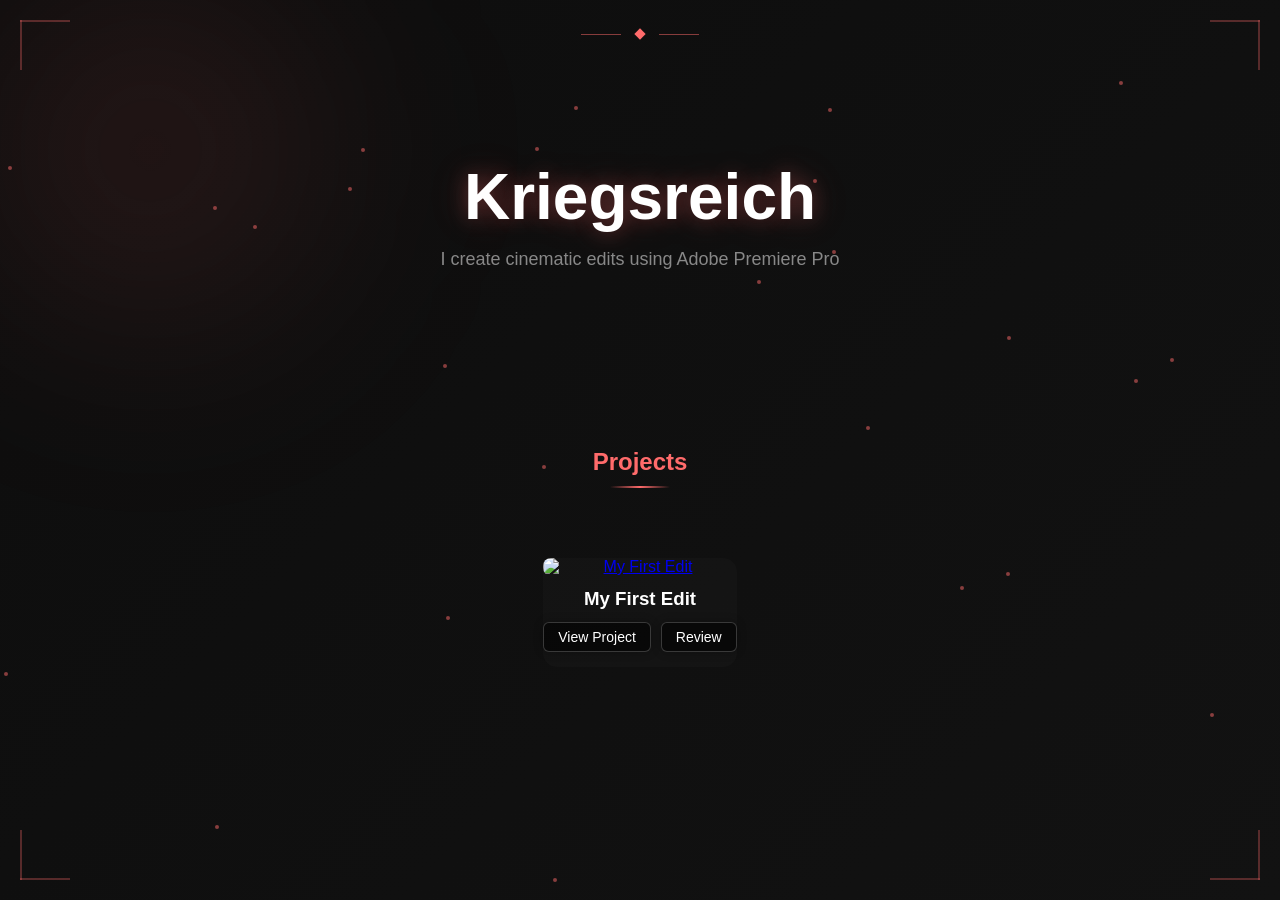
==== index.html @ 52549597 "Add files via upload" ====
<!DOCTYPE html>
<html lang="en">
<head>
<meta charset="UTF-8">
<title>Kriegsreich</title>
<link rel="stylesheet" href="style.css">
</head>
<body>

<div class="bg-glow"></div>

<!-- Corner Decorations -->
<div class="corner-decor top-left"></div>
<div class="corner-decor top-right"></div>
<div class="corner-decor bottom-left"></div>
<div class="corner-decor bottom-right"></div>

<!-- Floating Particles -->
<div class="particles-container" id="particles"></div>

<!-- Section Divider Top -->
<div class="section-divider top">
  <span></span>
  <div class="divider-icon"></div>
  <span></span>
</div>

<section class="hero fade-in" id="section-0">
  <video autoplay muted loop class="hero-bg">
    <source src="assets/bg.mp4" type="video/mp4">
  </video>
  <h1>Kriegsreich</h1>
  <p class="subtitle">I create cinematic edits using Adobe Premiere Pro</p>
</section>

<section class="projects fade-in" id="section-1">
  <h2 class="section-title">Projects</h2>

  <div class="project">
    <a href="project1.html" class="project-link">
      <img src="https://i.ytimg.com/vi/NnxwMjfUUzk/hqdefault.jpg" alt="My First Edit">
    </a>

    <h3>My First Edit</h3>

    <div class="project-buttons">
      <button class="btn btn-primary" onclick="openModal('assets/YTDown.com_YouTube_2hollis-Poster-Boy-Slowed-Reverb-Lyrics_Media_NnxwMjfUUzk_001_1080p.mp4')">View Project</button>
      <a href="https://www.youtube.com/watch?v=NnxwMjfUUzk" target="_blank" class="btn btn-secondary">Review</a>
    </div>
  </div>
</section>

<div id="videoModal" class="modal">
  <div class="modal-content">
    <span class="close" onclick="closeModal()">&times;</span>
    <video id="modalVideo" controls>
      <source src="assets/YTDown.com_YouTube_2hollis-Poster-Boy-Slowed-Reverb-Lyrics_Media_NnxwMjfUUzk_001_1080p.mp4" type="video/mp4">
    </video>
  </div>
</div>

<script>
(function() {
  var modal = document.getElementById('videoModal');
  var modalVideo = document.getElementById('modalVideo');
  var bgGlow = document.querySelector('.bg-glow');

  document.addEventListener('mousemove', function(e) {
    bgGlow.style.left = (e.clientX - 250) + 'px';
    bgGlow.style.top = (e.clientY - 250) + 'px';
  });

  document.addEventListener('mouseenter', function(e) {
    bgGlow.classList.add('following');
    bgGlow.style.left = (e.clientX - 250) + 'px';
    bgGlow.style.top = (e.clientY - 250) + 'px';
  });

  document.addEventListener('mouseleave', function() {
    bgGlow.classList.remove('following');
  });

  window.openModal = function(src) {
    modalVideo.src = src;
    modal.classList.add('show');
    modalVideo.currentTime = 0;
    modalVideo.play();
  };

  window.closeModal = function() {
    modal.classList.remove('show');
    modalVideo.pause();
    modalVideo.src = "";
  };

  var fadeElements = document.querySelectorAll('.fade-in');
  var fadeObserver = new IntersectionObserver(function(entries) {
    entries.forEach(function(entry) {
      if (entry.isIntersecting) {
        entry.target.classList.add('visible');
      }
    });
  }, { threshold: 0.1 });
  fadeElements.forEach(function(el) { fadeObserver.observe(el); });

  modal.addEventListener('click', function(e) {
    if (e.target === modal) {
      closeModal();
    }
  });

  // Create floating particles
  var particlesContainer = document.getElementById('particles');
  for (var i = 0; i < 25; i++) {
    var particle = document.createElement('div');
    particle.className = 'particle';
    particle.style.left = Math.random() * 100 + '%';
    particle.style.top = Math.random() * 100 + '%';
    particle.style.animationDelay = '0s';
    particle.style.animationDuration = (12 + Math.random() * 8) + 's';
    particlesContainer.appendChild(particle);
  }

  // Scroll to section function
  window.scrollToSection = function(index) {
    var section = document.getElementById('section-' + index);
    if (section) {
      section.scrollIntoView({ behavior: 'smooth' });
    }
  };
})();
</script>
</body>
</html>
---- style.css ----
/* VARIABLES */
:root {
  --bg-main: #0d0d0d;
  --bg-dark: #0a0a0a;
  --accent-red: #ff6b6b;
  --accent-red-light: rgba(255,107,107,0.2);
  --text-main: #ffffff;
  --text-muted: #888;
}

/* RESET */
body {
  margin: 0;
  position: relative;
  font-family: -apple-system, BlinkMacSystemFont, "Segoe UI", Roboto, sans-serif;
  background: linear-gradient(135deg, var(--bg-main), #121212);
  color: var(--text-main);
  min-height: 100vh;
  overflow-x: hidden;
}

/* BACKGROUND GLOW */
.bg-glow {
  position: fixed;
  top: -100px;
  left: -100px;
  width: 500px;
  height: 500px;
  background: radial-gradient(circle, rgba(255,107,107,0.15), transparent 70%);
  filter: blur(100px);
  z-index: 9999;
  animation: floatGlow 10s ease-in-out infinite alternate;
  pointer-events: none;
}

.bg-glow.following {
  animation: none;
}

@keyframes floatGlow {
  0% { transform: translate(0, 0); }
  100% { transform: translate(200px, 150px); }
}

/* HERO */
.hero {
  position: relative;
  text-align: center;
  padding: 160px 20px 80px;
  overflow: hidden;
}

.hero h1 {
  font-size: 64px;
  margin: 0;
}

.subtitle {
  margin-top: 15px;
  font-size: 18px;
  color: var(--text-muted);
}

/* HERO VIDEO */
.hero-bg {
  position: absolute;
  top: 50%;
  left: 50%;
  width: 120%;
  transform: translate(-50%, -50%);
  opacity: 0.2;
  z-index: -1;
  pointer-events: none;
}

/* PROJECTS */
.projects {
  display: flex;
  flex-direction: column;
  align-items: center;
  gap: 40px;
  padding: 60px 20px 80px;
}

.section-title {
  font-size: 24px;
  color: var(--accent-red);
}

.section-title::after {
  content: "";
  display: block;
  width: 60px;
  height: 2px;
  background: var(--accent-red-light);
  margin: 10px auto;
}

/* PROJECT CARD */
.project {
  position: relative;
  background: #ffffff05;
  border-radius: 14px;
  overflow: visible;
  max-width: 420px;
  text-align: center;
  transition: all 0.3s ease;
}

.project-link {
  cursor: pointer;
  display: block;
}

.project img {
  width: 100%;
  display: block;
  border-radius: 8px;
  transition: box-shadow 0.3s ease, transform 0.3s ease;
}

.project:hover img {
  box-shadow: 0 8px 30px rgba(0,0,0,0.5);
  transform: scale(1.03);
}

.project:hover {
  transform: translateY(-5px);
}

.project::before {
  content: "";
  position: absolute;
  inset: 0;
  background: linear-gradient(120deg, transparent, rgba(255,107,107,0.2), transparent);
  opacity: 0;
  transition: 0.3s;
  pointer-events: none;
}

.project:hover::before {
  opacity: 1;
}

.project h3 {
  margin: 12px 0;
}

/* BUTTONS */
.project-buttons {
  display: flex;
  justify-content: center;
  gap: 10px;
  margin-bottom: 15px;
}

.btn {
  padding: 6px 14px;
  border-radius: 6px;
  text-decoration: none;
  color: white;
  cursor: pointer;
  border: none;
  font-size: 14px;
  background: rgba(0,0,0,0.6);
  border: 1px solid rgba(255,255,255,0.2);
  box-shadow: 0 0 10px rgba(0,0,0,0.3);
  transition: all 0.3s ease;
}

.btn-primary {
  background: rgba(0,0,0,0.6);
  border: 1px solid rgba(255,255,255,0.2);
  box-shadow: 0 0 10px rgba(0,0,0,0.3);
}

.btn-secondary {
  background: rgba(0,0,0,0.6);
  border: 1px solid rgba(255,255,255,0.2);
  box-shadow: 0 0 10px rgba(0,0,0,0.3);
}

.btn:hover {
  background: var(--accent-red);
  box-shadow: 0 0 20px var(--accent-red);
}

/* MODAL */
.modal {
  position: fixed;
  inset: 0;
  background: rgba(0,0,0,0);
  display: flex;
  justify-content: center;
  align-items: center;
  opacity: 0;
  pointer-events: none;
  transition: 0.5s;
  z-index: 10000;
}

.modal.show {
  opacity: 1;
  pointer-events: all;
}

.modal-content {
  width: 90vw;
  max-width: 1200px;
  aspect-ratio: 16 / 9;
  transform: scale(0.8);
  transition: 0.5s;
  background: #000;
  border-radius: 12px;
  overflow: hidden;
}

.modal.show .modal-content {
  transform: scale(1);
}

.modal video {
  width: 100%;
  height: 100%;
}

.close {
  position: absolute;
  top: 10px;
  right: 15px;
  font-size: 28px;
  cursor: pointer;
  color: white;
  transition: all 0.3s ease;
}

.close:hover {
  color: var(--accent-red);
  text-shadow: 0 0 20px var(--accent-red);
}

/* STEPS PAGE */
#details {
  background: var(--bg-dark);
  padding: 60px 20px;
  text-align: center;
}

/* STEPS HORIZONTAL SCROLL */
#details {
  background: var(--bg-dark);
  padding: 60px 20px;
  text-align: center;
}

.carousel-wrapper {
  display: flex;
  align-items: center;
  justify-content: center;
  gap: 20px;
  margin-top: 30px;
  padding: 0 10px;
}

.carousel-viewport {
  width: 100%;
  max-width: 1600px;
  overflow: hidden;
  padding: 0 20px;
}

.carousel-track {
  display: flex;
  gap: 20px;
  width: max-content;
}

.step-card {
  width: 320px;
  min-width: 320px;
  text-align: center;
  opacity: 0;
  transform: translateX(30px);
  transition: opacity 0.5s ease, transform 0.5s ease;
}

.step-card.visible {
  opacity: 1;
  transform: translateX(0);
}

.step-card img {
  width: 100%;
  height: 200px;
  object-fit: cover;
  border-radius: 10px;
}

.step-card p {
  margin-top: 10px;
  font-size: 16px;
  color: var(--text-muted);
}

.carousel-arrow {
  background: rgba(0,0,0,0.6);
  color: white;
  border: 1px solid rgba(255,255,255,0.2);
  width: 55px;
  height: 55px;
  cursor: pointer;
  font-size: 26px;
  border-radius: 50%;
  flex-shrink: 0;
  transition: all 0.3s ease;
  display: flex;
  align-items: center;
  justify-content: center;
  box-shadow: 0 0 10px rgba(0,0,0,0.3);
}

.carousel-arrow:hover {
  transform: scale(1.1);
  background: var(--accent-red);
  box-shadow: 0 0 25px var(--accent-red);
}

.carousel-arrow:active {
  transform: scale(0.95);
}

.play-pause-btn {
  margin-top: 25px;
  background: rgba(0,0,0,0.6);
  color: white;
  border: 1px solid rgba(255,255,255,0.2);
  padding: 14px 35px;
  cursor: pointer;
  font-size: 16px;
  border-radius: 50px;
  transition: all 0.3s ease;
  font-weight: 500;
  letter-spacing: 2px;
  box-shadow: 0 0 10px rgba(0,0,0,0.3);
}

.play-pause-btn:hover {
  transform: translateY(-3px);
  background: var(--accent-red);
  box-shadow: 0 0 25px var(--accent-red);
}

.play-pause-btn:active {
  transform: translateY(0);
}

.home-btn {
  background: rgba(0,0,0,0.6);
  border: 1px solid rgba(255,255,255,0.2);
  padding: 10px 20px;
  border-radius: 8px;
  color: white;
  text-decoration: none;
  cursor: pointer;
  font-size: 14px;
  font-weight: bold;
  display: inline-block;
  transition: all 0.3s ease;
  box-shadow: 0 0 10px rgba(0,0,0,0.3);
}

.home-btn:hover {
  background: var(--accent-red);
  box-shadow: 0 0 25px var(--accent-red);
}

.carousel-arrow:hover {
  transform: scale(1.1);
  background: var(--accent-red);
  box-shadow: 0 0 20px var(--accent-red);
}

.carousel-arrow:active {
  transform: scale(0.95);
}

.play-pause-btn {
  margin-top: 25px;
  background: rgba(0,0,0,0.6);
  color: white;
  border: 1px solid rgba(255,255,255,0.2);
  padding: 14px 35px;
  cursor: pointer;
  font-size: 16px;
  border-radius: 50px;
  transition: all 0.3s ease;
  font-weight: 500;
  letter-spacing: 2px;
}

.play-pause-btn:hover {
  transform: translateY(-3px);
  background: var(--accent-red);
  box-shadow: 0 0 20px var(--accent-red);
}

.play-pause-btn:active {
  transform: translateY(0);
}

/* FADE-IN */
.fade-in {
  opacity: 0;
  transform: translateY(20px);
  transition: 0.8s;
}

.fade-in.visible {
  opacity: 1;
  transform: translateY(0);
}

/* HOME BUTTON */
.nav-buttons {
  position: absolute;
  top: 30px;
  left: 30px;
  z-index: 100;
}

.home-btn {
  background: rgba(0,0,0,0.6);
  border: 1px solid rgba(255,255,255,0.2);
  padding: 10px 20px;
  border-radius: 8px;
  color: white;
  text-decoration: none;
  cursor: pointer;
  font-size: 14px;
  font-weight: bold;
  display: inline-block;
  transition: all 0.3s ease;
}

.home-btn:hover {
  background: var(--accent-red);
  box-shadow: 0 0 20px var(--accent-red);
}

/* ========== DECORATIONS ========== */

/* 1. Glowing Title */
.hero h1 {
  font-size: 64px;
  margin: 0;
  text-shadow: 0 0 20px rgba(255,107,107,0.3), 0 0 40px rgba(255,107,107,0.2);
  animation: titleGlow 3s ease-in-out infinite alternate;
}

@keyframes titleGlow {
  0% { text-shadow: 0 0 20px rgba(255,107,107,0.3), 0 0 40px rgba(255,107,107,0.2); }
  100% { text-shadow: 0 0 30px rgba(255,107,107,0.5), 0 0 60px rgba(255,107,107,0.3); }
}

/* 2. Animated decorative line under section titles */
.section-title::after {
  content: "";
  display: block;
  width: 60px;
  height: 2px;
  background: linear-gradient(90deg, transparent, var(--accent-red), transparent);
  margin: 10px auto;
  animation: lineGlow 2s ease-in-out infinite;
}

@keyframes lineGlow {
  0%, 100% { width: 60px; opacity: 0.8; }
  50% { width: 100px; opacity: 1; }
}

/* 3. Corner decorations */
.corner-decor {
  position: fixed;
  width: 100px;
  height: 100px;
  pointer-events: none;
  z-index: 1;
}

.corner-decor::before,
.corner-decor::after {
  content: '';
  position: absolute;
  background: var(--accent-red);
  opacity: 0.3;
}

.corner-decor.top-left {
  top: 0;
  left: 0;
}
.corner-decor.top-left::before {
  top: 20px;
  left: 20px;
  width: 50px;
  height: 2px;
}
.corner-decor.top-left::after {
  top: 20px;
  left: 20px;
  width: 2px;
  height: 50px;
}

.corner-decor.top-right {
  top: 0;
  right: 0;
}
.corner-decor.top-right::before {
  top: 20px;
  right: 20px;
  width: 50px;
  height: 2px;
}
.corner-decor.top-right::after {
  top: 20px;
  right: 20px;
  width: 2px;
  height: 50px;
}

.corner-decor.bottom-left {
  bottom: 0;
  left: 0;
}
.corner-decor.bottom-left::before {
  bottom: 20px;
  left: 20px;
  width: 50px;
  height: 2px;
}
.corner-decor.bottom-left::after {
  bottom: 20px;
  left: 20px;
  width: 2px;
  height: 50px;
}

.corner-decor.bottom-right {
  bottom: 0;
  right: 0;
}
.corner-decor.bottom-right::before {
  bottom: 20px;
  right: 20px;
  width: 50px;
  height: 2px;
}
.corner-decor.bottom-right::after {
  bottom: 20px;
  right: 20px;
  width: 2px;
  height: 50px;
}

/* 4. Floating particles */
.particles-container {
  position: fixed;
  top: 0;
  left: 0;
  width: 100%;
  height: 100%;
  pointer-events: none;
  z-index: 0;
  overflow: hidden;
}

.particle {
  position: absolute;
  width: 4px;
  height: 4px;
  background: var(--accent-red);
  border-radius: 50%;
  opacity: 0.5;
  animation: floatParticle 15s linear infinite;
}

@keyframes floatParticle {
  0% { transform: translateY(0) translateX(0); opacity: 0.5; }
  25% { transform: translateY(-25vh) translateX(30px); opacity: 0.5; }
  50% { transform: translateY(-50vh) translateX(-20px); opacity: 0.5; }
  75% { transform: translateY(-75vh) translateX(40px); opacity: 0.5; }
  100% { transform: translateY(-150vh) translateX(-30px); opacity: 0; }
}

/* 5. Decorative divider between sections */
.section-divider {
  position: fixed;
  display: flex;
  align-items: center;
  justify-content: center;
  gap: 15px;
  max-width: 200px;
  z-index: 100;
}

.section-divider.top {
  left: 50%;
  top: 30px;
  transform: translateX(-50%);
}

.section-divider.bottom {
  left: 50%;
  bottom: 30px;
  transform: translateX(-50%);
}

.section-divider span {
  width: 40px;
  height: 1px;
  background: var(--accent-red);
  opacity: 0.5;
}

.section-divider .divider-icon {
  width: 8px;
  height: 8px;
  background: var(--accent-red);
  transform: rotate(45deg);
  animation: dividerPulse 2s ease-in-out infinite;
}

@keyframes dividerPulse {
  0%, 100% { transform: rotate(45deg) scale(1); opacity: 0.5; }
  50% { transform: rotate(45deg) scale(1.3); opacity: 1; }
}

/* 6. Animated border around cards */
.step-card {
  position: relative;
  width: 320px;
  min-width: 320px;
  text-align: center;
  opacity: 0;
  transform: translateX(30px);
  transition: opacity 0.5s ease, transform 0.5s ease, box-shadow 0.3s ease;
}

.step-card::before {
  content: '';
  position: absolute;
  inset: -2px;
  background: linear-gradient(45deg, var(--accent-red), transparent, var(--accent-red));
  border-radius: 12px;
  opacity: 0;
  transition: opacity 0.3s ease;
  z-index: -1;
}

.step-card::after {
  content: '';
  position: absolute;
  inset: -2px;
  background: linear-gradient(45deg, var(--accent-red), transparent, var(--accent-red));
  border-radius: 12px;
  opacity: 0;
  transition: opacity 0.3s ease;
  z-index: -1;
  animation: borderGlow 2s linear infinite;
  background-size: 200% 200%;
}

@keyframes borderGlow {
  0% { background-position: 0% 50%; }
  50% { background-position: 100% 50%; }
  100% { background-position: 0% 50%; }
}

.step-card:hover::after {
  opacity: 0.7;
}

.step-card:hover {
  box-shadow: 0 0 30px rgba(255,107,107,0.3), 0 0 60px rgba(255,107,107,0.1);
}
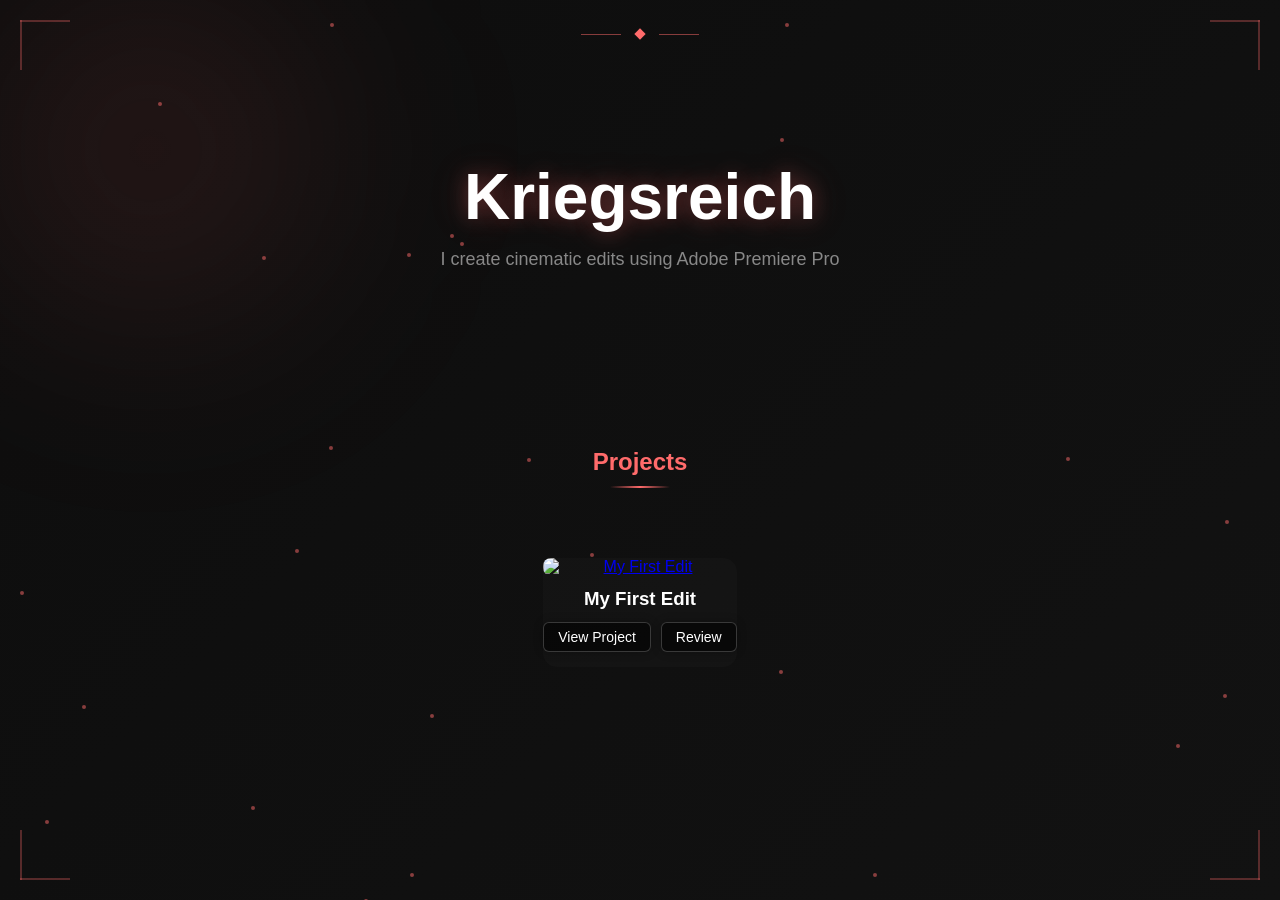
==== commit e92ac3b3: "Update index.html" ====
--- a/index.html
+++ b/index.html
@@ -14,7 +14,7 @@
 <div class="corner-decor top-right"></div>
 <div class="corner-decor bottom-left"></div>
 <div class="corner-decor bottom-right"></div>
-
+  
 <!-- Floating Particles -->
 <div class="particles-container" id="particles"></div>
 
